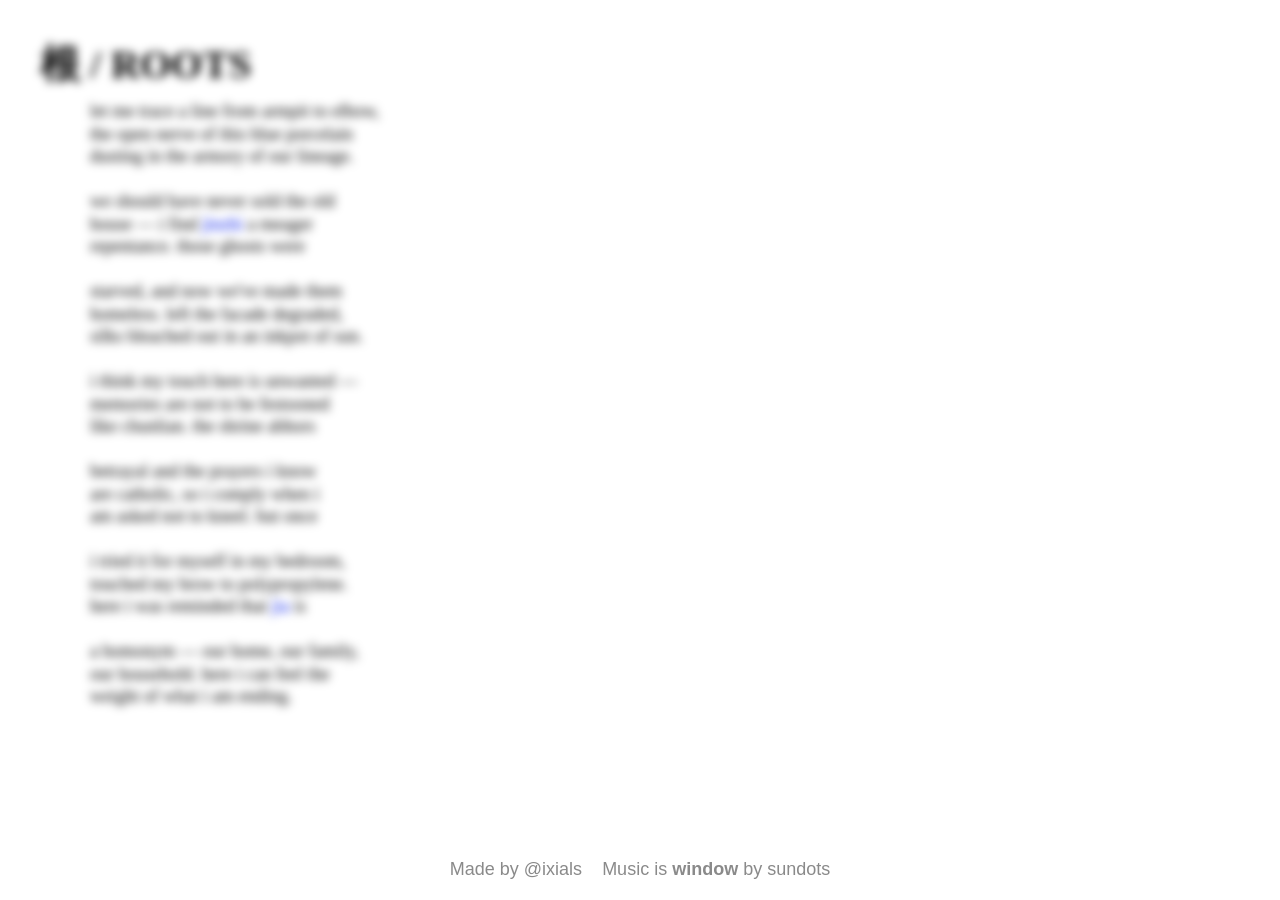
==== index.html @ c816930e "fix mobile layout" ====
<!doctype html>
<html lang="en">
  <head>
    <meta charset="UTF-8" />
    <title>SLASH & BURN</title>
    <link rel="stylesheet" href="style.css" />
    <link rel="icon" type="image/x-icon" href="files/favicon.ico" />
    <meta name="viewport" content="width=device-width, initial-scale=1.0" />
  </head>
  <body>
    <div class="container">
      <div class="poem">
        <div class="poem-text">
          <h1>根 / ROOTS</h1>
          <pre>
let me trace a line from armpit to elbow,
the open nerve of this blue porcelain
dusting in the armory of our lineage.

we should have never sold the old
house — i find <button type="button" class="interactive-text" id="jinzhi">jinzhi</button> a meager
repentance. those ghosts were

starved, and now we've made them
homeless. left the facade degraded, 
silks bleached out in an inkpot of sun.

i think my touch here is unwanted —
memories are not to be festooned
like chunlian. the shrine abhors 

betrayal and the prayers i know 
are catholic, so i comply when i 
am asked not to kneel. but once

i tried it for myself in my bedroom,
touched my brow to polypropylene. 
here i was reminded that <button type="button" class="interactive-text" id="jia">jia</button> is

a homonym — our home, our family,
our household. here i can feel the 
weight of what i am ending. 
        </pre>
        </div>

        <div class="interactive-content" id="jinzhi-content">
          <div class="text" id="jinzhi-text">
            <span class="highlight">金紙</span> joss paper, spirit money
          </div>
          <video id="jinzhi-1" autoplay muted loop>
            <source src="files/jinzhi-1.mp4" type="video/mp4" />
          </video>
          <img src="files/jinzhi-2.png" id="jinzhi-2" />
        </div>

        <div class="interactive-content" id="jia-content">
          <div class="text" id="jia-text">
            <span class="highlight">家</span> something you had.
          </div>
          <img src="files/jia-1.png" id="jia-1" />
        </div>
      </div>

      <div class="poem">
        <div class="poem-text">
          <h1>CETACEAN STRANDING</h1>
          <pre>
the night the whale turns up on the <button type="button" class="interactive-text" id="beach">beach</button>
i am passed out sleeping in a cemetery,
cheek wet against striated marble. soil and 
earthworms soft between the knuckles
of my back sink tire marks into the silt 
of the unmarked headstone. i want to 
offer the salt of my whale parts — seeping 
into sand as tear stains parallel to the spine, 
sinew sloughing into <button type="button" class="interactive-text" id="blue-waves">blue waves.</button> 
were you struck by a boat? by lightning? 
condemned, you never stood a chance 
against the stony-faced <button type="button" class="interactive-text" id="sea">sea.</button> you’ll be 
disposed of, or let to rot, a footnote 
made (beached whales can’t be saved),
anointed, baptized, a pirate’s burial, yet
the worms boring your vertebrae for
fossilized fats are already finding another 
refuge on this tomb. it’s getting dark now, and
i can feel them already — red-knitted yarn
under my skin — burrowing moles crawling
deep into my veins.
        </pre>
        </div>

        <div class="interactive-content" id="beach-content">
          <img src="files/beach-1.png" id="beach-1" />
        </div>

        <div class="interactive-content" id="blue-waves-content">
          <img src="files/blue-waves-1.png" id="beach-1" />
        </div>

        <div class="interactive-content" id="sea-content">
          <div class="text" id="sea-text">
            <p>
              <span class="highlight">the sea</span> a good place to think of
              the future.
            </p>
          </div>
        </div>
      </div>

      <div class="poem">
        <div class="poem-text">
          <h1>121.500 MHZ</h1>
          <pre
            style="white-space: pre-wrap; text-align: justify; max-width: 600px"
          >
mary never reads safety manuals anymore — that was a thing of long-exalted doubt. a scar knots around her knuckle from the very first time she opened one and the edge caught her thumb, a distraction in this place, a memo for some impossible latency. now she watches more plane crash videos than ever, searching for oxygen in the gaps of what she finds. a mask swings overhead, becoming with every rotation a carousel, a candy apple, a crown of cempasúchil. <i>5… 4… 3… 2… 1…</i> and we are weightless! fire flares across fiberglass — firecrackers pop under her touch. beyond the turbulence, behind her eyes, there are reflections upon reflections in a double-glass window. it is so light she can hardly breathe. so light she thinks they’re going the wrong way the whole time, convinced she will always know true north from animal instinct alone. but she’s never felt so bottomless in her stomach either, so sick she had to turn it over, and she thinks, well, maybe this is all we are anyway, really. now she’s gaining <button type="button" class="interactive-text" id="momentum">momentum</button> by the thousands, pacified by the knowledge that in time there might be poems and elegies and a hug of lilies around a little pear-shaped urn. but in retrospect, she sees only light — surging infinites, infinitesimal to all else. the sky burns where it splits, and nothing remains in the space between.
        </pre>
        </div>

        <div class="interactive-content" id="momentum-content">
          <div class="text" id="momentum-text">
            <span class="highlight">121.500 MHz</span> the frequency used for
            distress communications from civilian aircraft
          </div>
          <img src="files/momentum-1.png" id="momentum-1" />
        </div>
      </div>

      <div class="poem">
        <div class="poem-text">
          <h1>IGUAZÚ</h1>
          <pre>
on the bridge back to <button type="button" class="interactive-text" id="puerto-reyes">puerto reyes</button>
you told me about asgard. your face
then was hollowed but moon-soft, 
rounded by the gemstones you once 
held tight-knuckled, slumped face-down 
at my bedside. i prefer to be haunted 
by this — a vision of you, whole. here, 
you might just be immortal, papá. 
but my latest dream of drowning 
ends with your milk-blue eyes:
you were formless — more savior 
than father. pa, you were not good 
but you left me with this, your body, 
a dagger, something to cut loose ends, 
the navel string to which i owe penance 
still. good men do not forget. so i
venerate you in the slip of shadows and 
the lives you traded for mine, in the 
shape of mamá sinking into the
sand. god, i remember the night we
put her under, and you said to me
<button type="button" class="interactive-text" id="iguazu">nothing could hurt me now.</button> you were
wrong, pa, but i think now, under
the rural stars, i hear the siren calls of 
cicadas, and they bring me closer to 
forgiving.
        </pre>
        </div>

        <div class="interactive-content" id="puerto-reyes-content">
          <div class="text" id="puerto-reyes-text">
            <p>
              from <strong>nuestra parte de noche</strong> by mariana enriquez
            </p>
            <img src="files/puerto-reyes-1.png" id="puerto-reyes-1" />
            <img src="files/puerto-reyes-2.png" id="puerto-reyes-2" />
          </div>
        </div>

        <div class="interactive-content" id="iguazu-content">
          <div class="text" id="iguazu-text">
            <p>
              ... y del otro lado, entre pastos altos y sobre un camino
              embarrado, los charcos brillantes como espejos bajo la luna, le
              tomó la cara entre las manos, se agachó para mirarlo a los ojos y
              le acarició el pelo, la caja estaba en el suelo, entre los dos, y
              le dijo tenés algo mío, te dejé algo mío, ojalá no sea maldito, no
              sé si puedo dejarte algo que no esté sucio, que no sea oscuro,
              nuestra parte de noche. Esto me gusta, dijo Gaspar, y su padre le
              contestó claro que te gusta,
              <span class="highlight">
                porque ahora nada puede lastimarte.</span
              >
              ¿Nada? Ahora mismo, nada.
            </p>
          </div>
        </div>
      </div>

      <div class="poem">
        <div class="poem-text">
          <h1>SLASH & BURN</h1>
          <pre
            style="white-space: pre-wrap; text-align: justify; max-width: 600px"
          >
i don’t mean to have a self-immolation complex in a first world country. no attempt at self-awareness splits my self from the machine. that’s how we were raised — little army boys, singing battle hymns at school, bleeding tie-dye onto stars-and-stripes shirts. i don’t mean to have a self-immolation complex without ever having seen a flag burn. that’s the kind of shit they used to kill for in the south, but i guess legality complicates the whole matter. civil disobedience only strikes bulls-eye when it crosses a line. have i ever disobeyed? i guess i’m the ultimate voyeur. aren’t we all? i’ve seen burning men everywhere. tibet, soviet russia, the arab spring, mohamed bouazizi to aaron bushnell, what it takes to look down a barrel and dream of something beyond yourself. i have hunger because i am given enough to eat. it has to go somewhere. i know i am ending it here, as good as <button type="button" class="interactive-text" id="point-blank">point-blank,</button> or “burning clothes” as they say in spanish, after the deflagration of the gunpowder against your shirt, the burn hole from a cig going all the way through. i’m over smoking, i think. i mean, it can’t be suicide if you still want to live, and by god i’m not yet done. but i am ending it here, because i’ve been lost since i was thirteen. you know, my heart is on fire, and i don’t think it’s going to go out. so this is all there is: a reminder, an acceptance. i swear to god, this is all there is. if i’m still here tomorrow, give me another choice. give me another lighter. i’ll do it differently, this time, i swear. cross my heart — this time i’ll do it better. 
        </pre>
        </div>

        <div class="interactive-content" id="point-blank-content">
          <div class="text" id="point-blank-text">
            <span class="highlight">point-blank</span> from pointé à blanc,
            possibly the white center of a target, empty space, or zero
            elevation on a gun sight.
            <span class="highlight">quemarropa / queima-roupa</span> in spanish
            / portuguese
          </div>
        </div>
      </div>
    </div>

    <audio id="bg-music" loop>
      <source src="files/window.mp3" type="audio/mp3" />
    </audio>
    <script src="script.js"></script>
    <footer>
      <p>Made by @ixials</p>
      <p>Music is <strong>window</strong> by sundots</p>
    </footer>
  </body>
</html>
---- style.css ----
* {
  margin: 0;
  padding: 0;
  box-sizing: border-box;
}

html,
body {
  width: 100%;
  height: 100%;
  background: #ffffff;
  font-family: "Times New Roman", Times, serif;
  line-height: 1.25;
  cursor:
    url("files/cursor1.png") 32 32,
    auto;
}

.container {
  height: 100vh;
  overflow-x: scroll;
  display: flex;
  flex-direction: row;
  scrollbar-width: none;
}

.container::-webkit-scrollbar {
  display: none;
}

.poem {
  min-width: 120vw;
  padding: 40px;
  display: flex;
  flex-direction: row;
  gap: 20px;
}

.poem-text {
  display: inline-block;
  filter: blur(5px);
  transition: filter 0.5s ease;
}

.poem-text.revealed {
  filter: blur(0px);
  transition: filter 0.5s ease;
}

h1 {
  font-size: clamp(32px, 4vw, 40px);
  margin-bottom: 10px;
}

pre {
  font-family: "Times New Roman", Times, serif;
  line-height: 1.25;
  min-width: 240px;
  font-size: clamp(12px, 2vw, 18px);
  margin-left: 50px;
}

.interactive-text {
  background-color: transparent;
  border: none;
  font-family: "Times New Roman", Times, serif;
  color: #071eea;
  text-align: center;
  text-decoration: none;
  display: inline;
  font-size: clamp(12px, 2vw, 18px);
  transition-duration: 0.5s;
  cursor:
    url("files/cursor2.png") 32 32,
    auto;
}

.interactive-content {
  opacity: 0;
  visibility: hidden;
  transition:
    opacity 0.5s ease,
    visibility 0.5s ease;
}

.interactive-content.visible {
  opacity: 1;
  visibility: visible;
}

.interactive-content img,
video {
  border: #071eea 2px solid;
}

.interactive-content .text {
  font-family: "Franklin Gothic Medium", "Arial Narrow", Arial, sans-serif;
  font-size: clamp(12px, 2vw, 18px);
}

.highlight {
  color: #071eea;
}

#jinzhi-content {
  position: relative;
  top: 10px;
  display: flex;
  flex-direction: column;
}

#jinzhi-1 {
  position: relative;
  top: 20px;
  left: 50px;
  width: clamp(150px, 30vw, 250px);
}

#jinzhi-2 {
  position: relative;
  top: -15px;
  width: clamp(120px, 25vw, 180px);
}

#jia-content {
  position: relative;
  top: clamp(160px, 40vw, 330px);
  left: -40px;
  display: flex;
  flex-direction: column;
  gap: 20px;
}

#jia-text {
  background-color: #ffffff;
}

#jia-1 {
  position: relative;
  width: clamp(120px, 25vw, 220px);
}

#beach-content {
  position: relative;
  top: 10px;
  display: flex;
  flex-direction: column;
  gap: 20px;
}

#beach-1 {
  position: relative;
  width: clamp(140px, 20vw, 240px);
}

#blue-waves-content {
  position: relative;
  top: 100px;
  left: -40px;
}

#blue-waves-1 {
  width: clamp(140px, 20vw, 240px);
}

#sea-content {
  position: relative;
  min-width: 80px;
  top: clamp(200px, 40vw, 460px);
  right: clamp(320px, 30vw, 800px);
  display: flex;
  flex-direction: column;
  gap: 20px;
}

#momentum-content {
  position: relative;
  top: 200px;
  left: 20px;
  max-width: 600px;
}

#momentum-1 {
  position: relative;
  top: 20px;
  width: clamp(240px, 30vw, 600px);
}

#puerto-reyes-content {
  position: relative;
  top: 40px;
  left: 20px;
  display: flex;
  flex-direction: column;
  gap: 20px;
}

#puerto-reyes-1 {
  position: relative;
  top: 20px;
  width: clamp(150px, 30vw, 300px);
}

#puerto-reyes-2 {
  position: relative;
  top: clamp(-300px, -20vw, -100px);
  left: clamp(120px, 20vw, 240px);
  width: clamp(140px, 25vw, 300px);
}

#iguazu-content {
  position: relative;
  min-width: clamp(120px, 40vw, 400px);
  max-width: clamp(240px, 60vw, 800px);
  top: clamp(350px, 40vw, 500px);
  right: clamp(0px, 30vw, 320px);
  display: flex;
  flex-direction: column;
  gap: 20px;
}

#point-blank-content {
  position: relative;
  top: 300px;
  max-width: 300px;
}

footer {
  position: fixed;
  bottom: 20px;
  left: 50%;
  transform: translateX(-50%);
  font-family: "Franklin Gothic Medium", "Arial Narrow", Arial, sans-serif;
  font-size: clamp(12px, 2vw, 18px);
  color: #8a8a8a;
  display: flex;
  flex-direction: row;
  gap: 20px;
}

@media (max-width: 768px) {
  .poem {
    min-width: 140vw;
  }
}
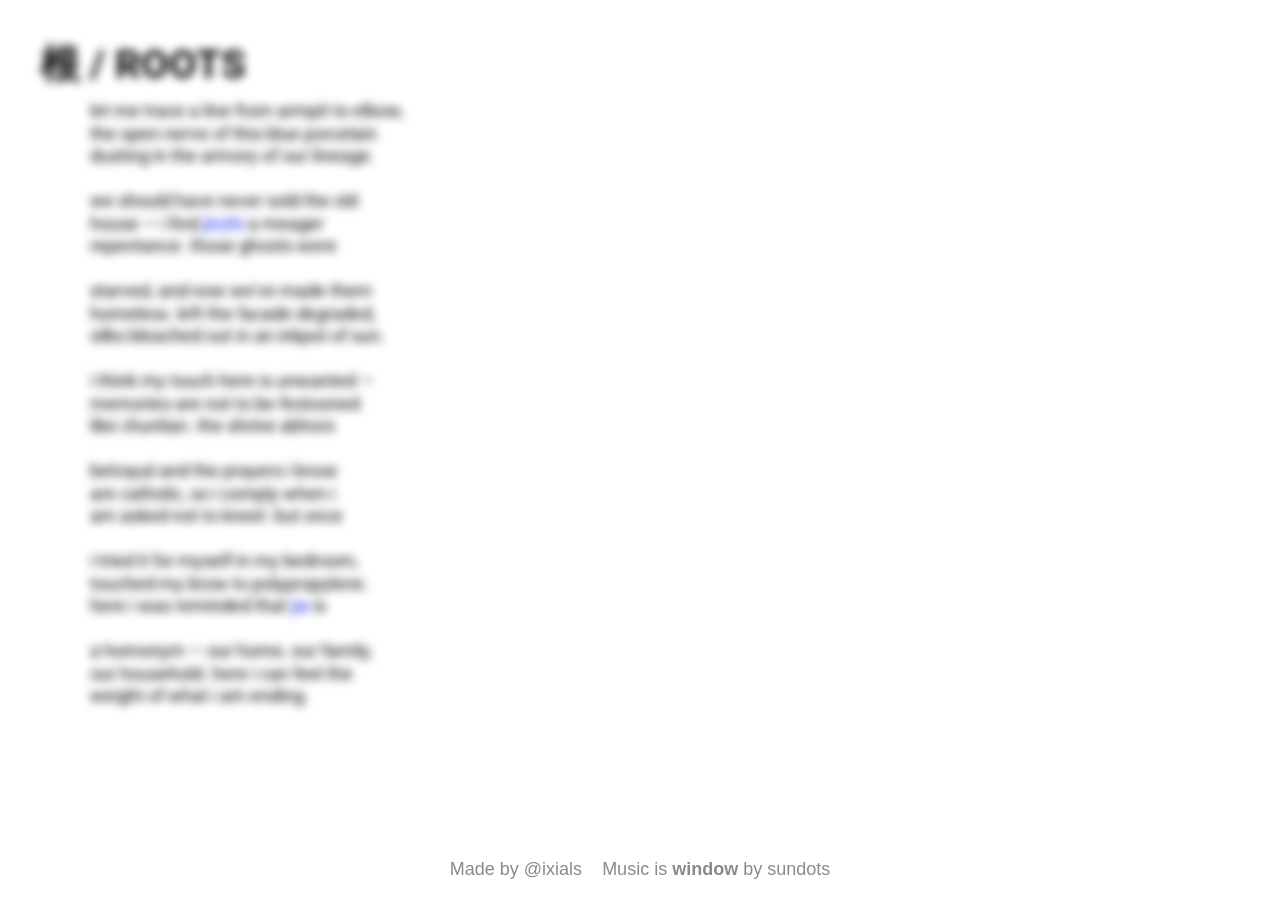
==== commit 97384682: "fix mobile layout" ====
--- a/index.html
+++ b/index.html
@@ -6,6 +6,10 @@
     <link rel="stylesheet" href="style.css" />
     <link rel="icon" type="image/x-icon" href="files/favicon.ico" />
     <meta name="viewport" content="width=device-width, initial-scale=1.0" />
+    <link
+      href="https://fonts.googleapis.com/css2?family=Roboto:wght@300;400;500;700&display=swap"
+      rel="stylesheet"
+    />
   </head>
   <body>
     <div class="container">
@@ -151,7 +155,7 @@
 shape of mamá sinking into the
 sand. god, i remember the night we
 put her under, and you said to me
-<button type="button" class="interactive-text" id="iguazu">nothing could hurt me now.</button> you were
+nothing could hurt me now. you were
 wrong, pa, but i think now, under
 the rural stars, i hear the siren calls of 
 cicadas, and they bring me closer to 
@@ -166,25 +170,6 @@
             </p>
             <img src="files/puerto-reyes-1.png" id="puerto-reyes-1" />
             <img src="files/puerto-reyes-2.png" id="puerto-reyes-2" />
-          </div>
-        </div>
-
-        <div class="interactive-content" id="iguazu-content">
-          <div class="text" id="iguazu-text">
-            <p>
-              ... y del otro lado, entre pastos altos y sobre un camino
-              embarrado, los charcos brillantes como espejos bajo la luna, le
-              tomó la cara entre las manos, se agachó para mirarlo a los ojos y
-              le acarició el pelo, la caja estaba en el suelo, entre los dos, y
-              le dijo tenés algo mío, te dejé algo mío, ojalá no sea maldito, no
-              sé si puedo dejarte algo que no esté sucio, que no sea oscuro,
-              nuestra parte de noche. Esto me gusta, dijo Gaspar, y su padre le
-              contestó claro que te gusta,
-              <span class="highlight">
-                porque ahora nada puede lastimarte.</span
-              >
-              ¿Nada? Ahora mismo, nada.
-            </p>
           </div>
         </div>
       </div>
--- a/style.css
+++ b/style.css
@@ -9,7 +9,7 @@
   width: 100%;
   height: 100%;
   background: #ffffff;
-  font-family: "Times New Roman", Times, serif;
+  font-family: "Roboto", sans-serif;
   line-height: 1.25;
   cursor:
     url("files/cursor1.png") 32 32,
@@ -19,6 +19,7 @@
 .container {
   height: 100vh;
   overflow-x: scroll;
+  overflow-y: hidden;
   display: flex;
   flex-direction: row;
   scrollbar-width: none;
@@ -34,6 +35,10 @@
   display: flex;
   flex-direction: row;
   gap: 20px;
+}
+
+.poem:last-child {
+  min-width: 100vw;
 }
 
 .poem-text {
@@ -53,7 +58,7 @@
 }
 
 pre {
-  font-family: "Times New Roman", Times, serif;
+  font-family: "Roboto", sans-serif;
   line-height: 1.25;
   min-width: 240px;
   font-size: clamp(12px, 2vw, 18px);
@@ -63,7 +68,7 @@
 .interactive-text {
   background-color: transparent;
   border: none;
-  font-family: "Times New Roman", Times, serif;
+  font-family: "Roboto", sans-serif;
   color: #071eea;
   text-align: center;
   text-decoration: none;
@@ -180,6 +185,10 @@
   max-width: 600px;
 }
 
+#momentum-text {
+  max-width: 200px;
+}
+
 #momentum-1 {
   position: relative;
   top: 20px;
@@ -203,20 +212,9 @@
 
 #puerto-reyes-2 {
   position: relative;
-  top: clamp(-300px, -20vw, -100px);
-  left: clamp(120px, 20vw, 240px);
-  width: clamp(140px, 25vw, 300px);
-}
-
-#iguazu-content {
-  position: relative;
-  min-width: clamp(120px, 40vw, 400px);
-  max-width: clamp(240px, 60vw, 800px);
-  top: clamp(350px, 40vw, 500px);
-  right: clamp(0px, 30vw, 320px);
-  display: flex;
-  flex-direction: column;
-  gap: 20px;
+  top: -100px;
+  left: -50px;
+  width: clamp(150px, 30vw, 350px);
 }
 
 #point-blank-content {
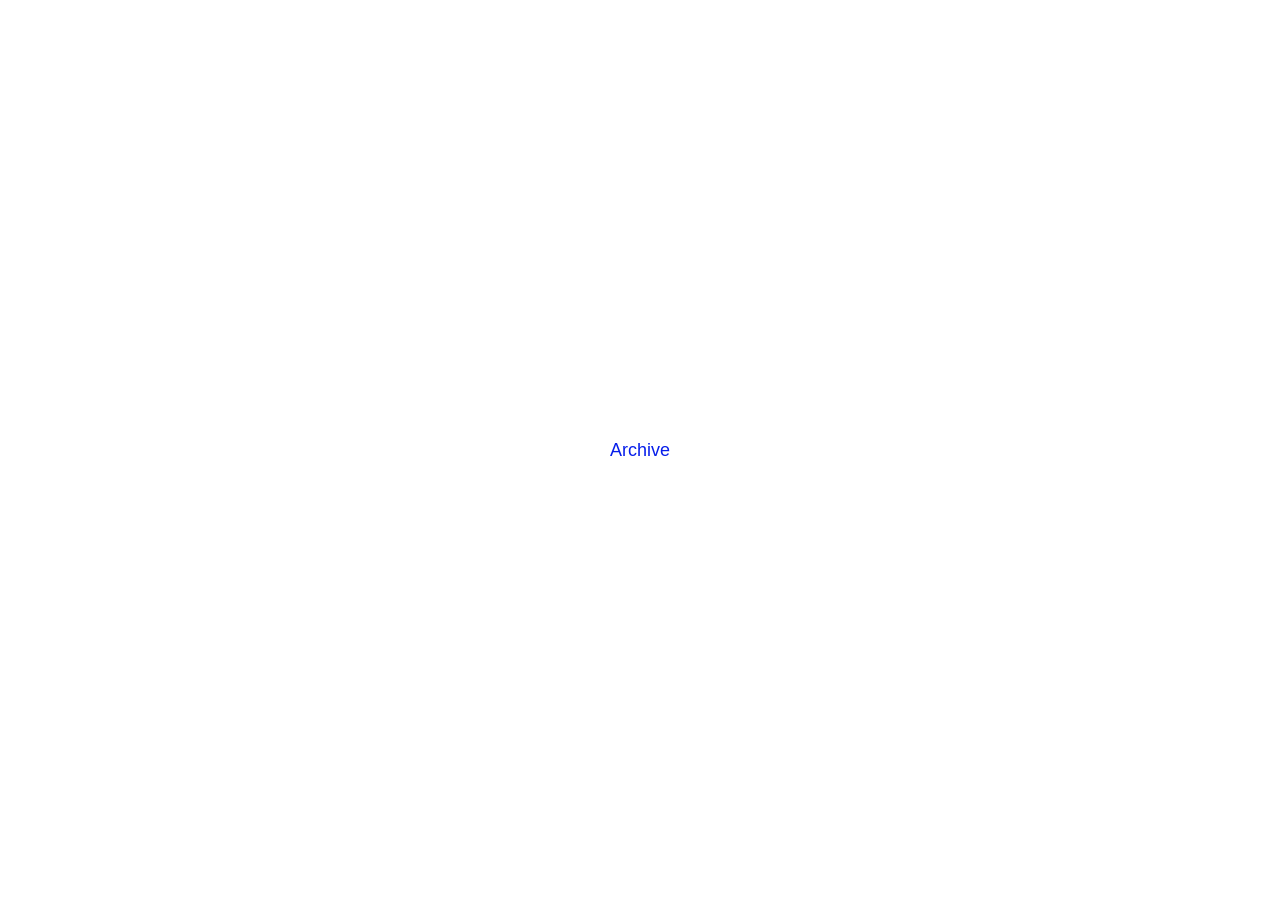
==== commit f2418d20: "clear page" ====
--- a/index.html
+++ b/index.html
@@ -1,208 +1,25 @@
 <!doctype html>
 <html lang="en">
   <head>
-    <meta charset="UTF-8" />
-    <title>SLASH & BURN</title>
-    <link rel="stylesheet" href="style.css" />
-    <link rel="icon" type="image/x-icon" href="files/favicon.ico" />
-    <meta name="viewport" content="width=device-width, initial-scale=1.0" />
-    <link
-      href="https://fonts.googleapis.com/css2?family=Roboto:wght@300;400;500;700&display=swap"
-      rel="stylesheet"
-    />
+    <style>
+      body {
+        margin: 0;
+        height: 100vh;
+        display: flex;
+        justify-content: center;
+        align-items: center;
+        font-family: "Roboto", sans-serif;
+        font-size: clamp(12px, 2vw, 18px);
+        color: #071eea;
+      }
+      a {
+        text-decoration: none;
+        color: inherit;
+      }
+    </style>
   </head>
+
   <body>
-    <div class="container">
-      <div class="poem">
-        <div class="poem-text">
-          <h1>根 / ROOTS</h1>
-          <pre>
-let me trace a line from armpit to elbow,
-the open nerve of this blue porcelain
-dusting in the armory of our lineage.
-
-we should have never sold the old
-house — i find <button type="button" class="interactive-text" id="jinzhi">jinzhi</button> a meager
-repentance. those ghosts were
-
-starved, and now we've made them
-homeless. left the facade degraded, 
-silks bleached out in an inkpot of sun.
-
-i think my touch here is unwanted —
-memories are not to be festooned
-like chunlian. the shrine abhors 
-
-betrayal and the prayers i know 
-are catholic, so i comply when i 
-am asked not to kneel. but once
-
-i tried it for myself in my bedroom,
-touched my brow to polypropylene. 
-here i was reminded that <button type="button" class="interactive-text" id="jia">jia</button> is
-
-a homonym — our home, our family,
-our household. here i can feel the 
-weight of what i am ending. 
-        </pre>
-        </div>
-
-        <div class="interactive-content" id="jinzhi-content">
-          <div class="text" id="jinzhi-text">
-            <span class="highlight">金紙</span> joss paper, spirit money
-          </div>
-          <video id="jinzhi-1" autoplay muted loop>
-            <source src="files/jinzhi-1.mp4" type="video/mp4" />
-          </video>
-          <img src="files/jinzhi-2.png" id="jinzhi-2" />
-        </div>
-
-        <div class="interactive-content" id="jia-content">
-          <div class="text" id="jia-text">
-            <span class="highlight">家</span> something you had.
-          </div>
-          <img src="files/jia-1.png" id="jia-1" />
-        </div>
-      </div>
-
-      <div class="poem">
-        <div class="poem-text">
-          <h1>CETACEAN STRANDING</h1>
-          <pre>
-the night the whale turns up on the <button type="button" class="interactive-text" id="beach">beach</button>
-i am passed out sleeping in a cemetery,
-cheek wet against striated marble. soil and 
-earthworms soft between the knuckles
-of my back sink tire marks into the silt 
-of the unmarked headstone. i want to 
-offer the salt of my whale parts — seeping 
-into sand as tear stains parallel to the spine, 
-sinew sloughing into <button type="button" class="interactive-text" id="blue-waves">blue waves.</button> 
-were you struck by a boat? by lightning? 
-condemned, you never stood a chance 
-against the stony-faced <button type="button" class="interactive-text" id="sea">sea.</button> you’ll be 
-disposed of, or let to rot, a footnote 
-made (beached whales can’t be saved),
-anointed, baptized, a pirate’s burial, yet
-the worms boring your vertebrae for
-fossilized fats are already finding another 
-refuge on this tomb. it’s getting dark now, and
-i can feel them already — red-knitted yarn
-under my skin — burrowing moles crawling
-deep into my veins.
-        </pre>
-        </div>
-
-        <div class="interactive-content" id="beach-content">
-          <img src="files/beach-1.png" id="beach-1" />
-        </div>
-
-        <div class="interactive-content" id="blue-waves-content">
-          <img src="files/blue-waves-1.png" id="beach-1" />
-        </div>
-
-        <div class="interactive-content" id="sea-content">
-          <div class="text" id="sea-text">
-            <p>
-              <span class="highlight">the sea</span> a good place to think of
-              the future.
-            </p>
-          </div>
-        </div>
-      </div>
-
-      <div class="poem">
-        <div class="poem-text">
-          <h1>121.500 MHZ</h1>
-          <pre
-            style="white-space: pre-wrap; text-align: justify; max-width: 600px"
-          >
-mary never reads safety manuals anymore — that was a thing of long-exalted doubt. a scar knots around her knuckle from the very first time she opened one and the edge caught her thumb, a distraction in this place, a memo for some impossible latency. now she watches more plane crash videos than ever, searching for oxygen in the gaps of what she finds. a mask swings overhead, becoming with every rotation a carousel, a candy apple, a crown of cempasúchil. <i>5… 4… 3… 2… 1…</i> and we are weightless! fire flares across fiberglass — firecrackers pop under her touch. beyond the turbulence, behind her eyes, there are reflections upon reflections in a double-glass window. it is so light she can hardly breathe. so light she thinks they’re going the wrong way the whole time, convinced she will always know true north from animal instinct alone. but she’s never felt so bottomless in her stomach either, so sick she had to turn it over, and she thinks, well, maybe this is all we are anyway, really. now she’s gaining <button type="button" class="interactive-text" id="momentum">momentum</button> by the thousands, pacified by the knowledge that in time there might be poems and elegies and a hug of lilies around a little pear-shaped urn. but in retrospect, she sees only light — surging infinites, infinitesimal to all else. the sky burns where it splits, and nothing remains in the space between.
-        </pre>
-        </div>
-
-        <div class="interactive-content" id="momentum-content">
-          <div class="text" id="momentum-text">
-            <span class="highlight">121.500 MHz</span> the frequency used for
-            distress communications from civilian aircraft
-          </div>
-          <img src="files/momentum-1.png" id="momentum-1" />
-        </div>
-      </div>
-
-      <div class="poem">
-        <div class="poem-text">
-          <h1>IGUAZÚ</h1>
-          <pre>
-on the bridge back to <button type="button" class="interactive-text" id="puerto-reyes">puerto reyes</button>
-you told me about asgard. your face
-then was hollowed but moon-soft, 
-rounded by the gemstones you once 
-held tight-knuckled, slumped face-down 
-at my bedside. i prefer to be haunted 
-by this — a vision of you, whole. here, 
-you might just be immortal, papá. 
-but my latest dream of drowning 
-ends with your milk-blue eyes:
-you were formless — more savior 
-than father. pa, you were not good 
-but you left me with this, your body, 
-a dagger, something to cut loose ends, 
-the navel string to which i owe penance 
-still. good men do not forget. so i
-venerate you in the slip of shadows and 
-the lives you traded for mine, in the 
-shape of mamá sinking into the
-sand. god, i remember the night we
-put her under, and you said to me
-nothing could hurt me now. you were
-wrong, pa, but i think now, under
-the rural stars, i hear the siren calls of 
-cicadas, and they bring me closer to 
-forgiving.
-        </pre>
-        </div>
-
-        <div class="interactive-content" id="puerto-reyes-content">
-          <div class="text" id="puerto-reyes-text">
-            <p>
-              from <strong>nuestra parte de noche</strong> by mariana enriquez
-            </p>
-            <img src="files/puerto-reyes-1.png" id="puerto-reyes-1" />
-            <img src="files/puerto-reyes-2.png" id="puerto-reyes-2" />
-          </div>
-        </div>
-      </div>
-
-      <div class="poem">
-        <div class="poem-text">
-          <h1>SLASH & BURN</h1>
-          <pre
-            style="white-space: pre-wrap; text-align: justify; max-width: 600px"
-          >
-i don’t mean to have a self-immolation complex in a first world country. no attempt at self-awareness splits my self from the machine. that’s how we were raised — little army boys, singing battle hymns at school, bleeding tie-dye onto stars-and-stripes shirts. i don’t mean to have a self-immolation complex without ever having seen a flag burn. that’s the kind of shit they used to kill for in the south, but i guess legality complicates the whole matter. civil disobedience only strikes bulls-eye when it crosses a line. have i ever disobeyed? i guess i’m the ultimate voyeur. aren’t we all? i’ve seen burning men everywhere. tibet, soviet russia, the arab spring, mohamed bouazizi to aaron bushnell, what it takes to look down a barrel and dream of something beyond yourself. i have hunger because i am given enough to eat. it has to go somewhere. i know i am ending it here, as good as <button type="button" class="interactive-text" id="point-blank">point-blank,</button> or “burning clothes” as they say in spanish, after the deflagration of the gunpowder against your shirt, the burn hole from a cig going all the way through. i’m over smoking, i think. i mean, it can’t be suicide if you still want to live, and by god i’m not yet done. but i am ending it here, because i’ve been lost since i was thirteen. you know, my heart is on fire, and i don’t think it’s going to go out. so this is all there is: a reminder, an acceptance. i swear to god, this is all there is. if i’m still here tomorrow, give me another choice. give me another lighter. i’ll do it differently, this time, i swear. cross my heart — this time i’ll do it better. 
-        </pre>
-        </div>
-
-        <div class="interactive-content" id="point-blank-content">
-          <div class="text" id="point-blank-text">
-            <span class="highlight">point-blank</span> from pointé à blanc,
-            possibly the white center of a target, empty space, or zero
-            elevation on a gun sight.
-            <span class="highlight">quemarropa / queima-roupa</span> in spanish
-            / portuguese
-          </div>
-        </div>
-      </div>
-    </div>
-
-    <audio id="bg-music" loop>
-      <source src="files/window.mp3" type="audio/mp3" />
-    </audio>
-    <script src="script.js"></script>
-    <footer>
-      <p>Made by @ixials</p>
-      <p>Music is <strong>window</strong> by sundots</p>
-    </footer>
+    <div><a href="archive.html">Archive</a></div>
   </body>
 </html>
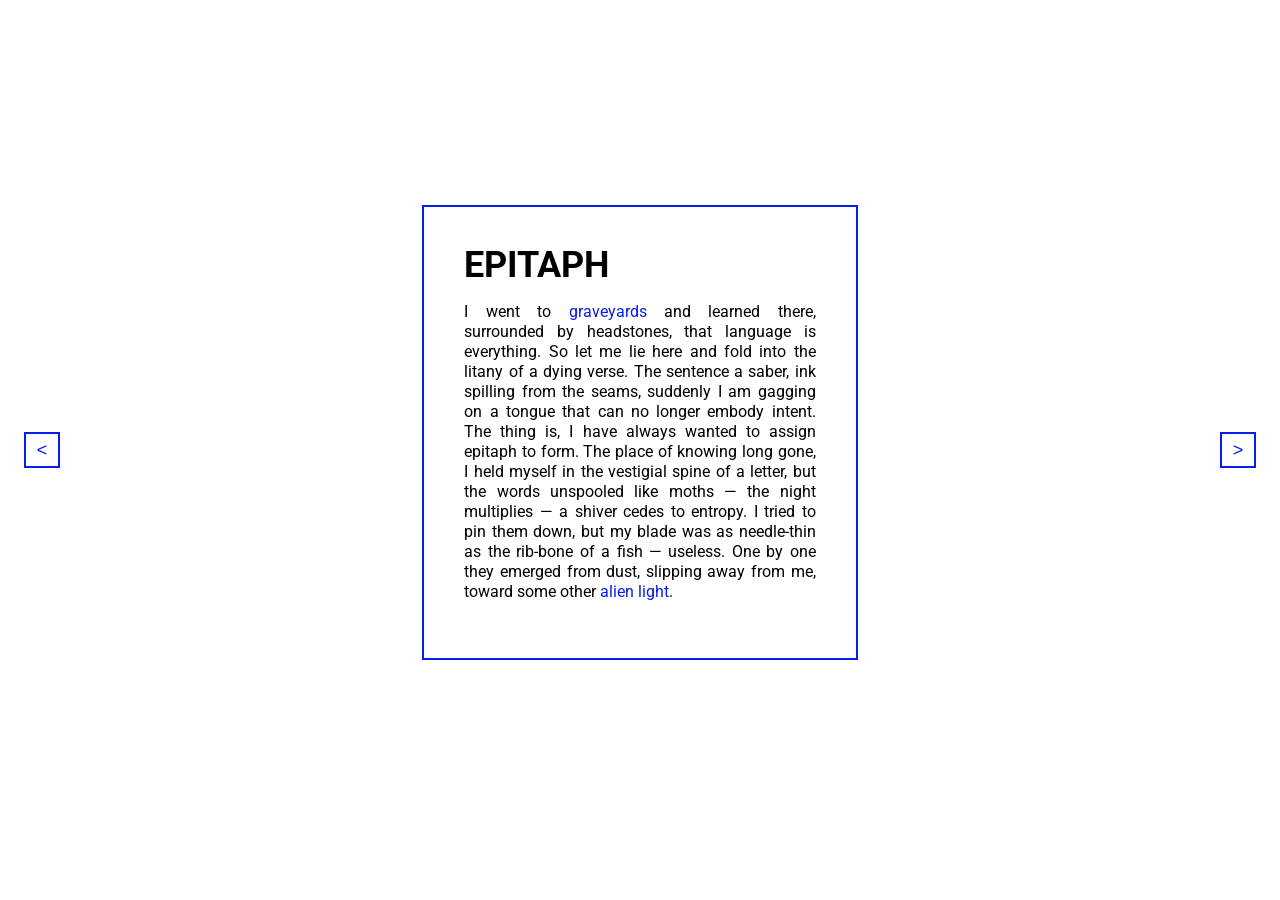
==== commit 33542169: "site redesign" ====
--- a/index.html
+++ b/index.html
@@ -1,25 +1,470 @@
 <!doctype html>
 <html lang="en">
   <head>
-    <style>
-      body {
-        margin: 0;
-        height: 100vh;
-        display: flex;
-        justify-content: center;
-        align-items: center;
-        font-family: "Roboto", sans-serif;
-        font-size: clamp(12px, 2vw, 18px);
-        color: #071eea;
-      }
-      a {
-        text-decoration: none;
-        color: inherit;
-      }
-    </style>
+    <meta charset="UTF-8" />
+    <title>SLASH & BURN</title>
+    <link rel="stylesheet" href="style.css" />
+    <link rel="icon" type="image/x-icon" href="files/favicon.ico" />
+    <meta name="viewport" content="width=device-width, initial-scale=1.0" />
+    <link
+      href="https://fonts.googleapis.com/css2?family=Roboto:wght@300;400;500;700&display=swap"
+      rel="stylesheet"
+    />
   </head>
-
   <body>
-    <div><a href="archive.html">Archive</a></div>
+    <button
+      type="button"
+      class="nav-arrow nav-arrow--left"
+      id="prev-poem"
+      aria-label="Previous poem"
+    >
+      <
+    </button>
+    <button
+      type="button"
+      class="nav-arrow nav-arrow--right"
+      id="next-poem"
+      aria-label="Next poem"
+    >
+      >
+    </button>
+
+    <div class="stage" id="stage">
+        
+      <!-- ==================== EPITAPH ==================== -->
+      <section class="poem-frame active">
+        <div class="poem-box">
+          <div class="poem-text">
+            <h1>EPITAPH</h1>
+            <pre class="justify">
+I went to <button type="button" class="interactive-text" data-target="graveyards">graveyards</button> and learned there, surrounded by headstones, that language is everything. So let me lie here and fold into the litany of a dying verse. The sentence a saber, ink spilling from the seams, suddenly I am gagging on a tongue that can no longer embody intent. The thing is, I have always wanted to assign epitaph to form. The place of knowing long gone, I held myself in the vestigial spine of a letter, but the words unspooled like moths — the night multiplies — a shiver cedes to entropy. I tried to pin them down, but my blade was as needle-thin as the rib-bone of a fish — useless. One by one they emerged from dust, slipping away from me, toward some other <button type="button" class="interactive-text" data-target="alien-light">alien light</button>. 
+            </pre>
+          </div>
+        </div>
+      </section>
+
+      <div class="popup" data-pos="bottom-left" id="graveyards-popup">
+        <div class="mac-titlebar">
+          <div class="traffic-lights">
+            <button
+              type="button"
+              class="traffic-light close"
+              data-close
+              aria-label="Close"
+            ></button>
+            <span class="traffic-light minimize" aria-hidden="true"></span>
+            <span class="traffic-light zoom" aria-hidden="true"></span>
+          </div>
+          <span class="window-title">SHgsHpdZNa.png</span>
+          <span class="titlebar-spacer" aria-hidden="true"></span>
+        </div>
+        <div class="popup-body">
+          <img src="files/graveyards.png" alt="" />
+        </div>
+      </div>
+
+      <div class="popup" data-pos="right" id="alien-light-popup">
+        <div class="mac-titlebar">
+          <div class="traffic-lights">
+            <button
+              type="button"
+              class="traffic-light close"
+              data-close
+              aria-label="Close"
+            ></button>
+            <span class="traffic-light minimize" aria-hidden="true"></span>
+            <span class="traffic-light zoom" aria-hidden="true"></span>
+          </div>
+          <span class="window-title">cDNqKtjvpa.mp4</span>
+          <span class="titlebar-spacer" aria-hidden="true"></span>
+        </div>
+        <div class="popup-body">
+          <video autoplay muted loop playsinline>
+            <source src="files/alien-light.mp4" type="video/mp4" />
+          </video>
+        </div>
+      </div>
+
+      <!-- ==================== 根 / ROOTS ==================== -->
+      <section class="poem-frame">
+        <div class="poem-box">
+          <div class="poem-text">
+            <h1>根 / ROOTS</h1>
+            <pre>
+let me trace a line from armpit to elbow,
+the open nerve of this blue porcelain
+dusting in the armory of our lineage.
+
+we should have never sold the old
+house — i find <button type="button" class="interactive-text" data-target="jinzhi">jinzhi</button> a meager
+repentance. those ghosts were
+
+starved, and now we've made them
+homeless. left the facade degraded, 
+silks bleached out in an inkpot of sun.
+
+i think my touch here is unwanted —
+memories are not to be festooned
+like chunlian. the shrine abhors 
+
+betrayal and the prayers i know 
+are catholic, so i comply when i 
+am asked not to <button type="button" class="interactive-text" data-target="kneel">kneel</button>. but once
+
+i tried it for myself in my bedroom,
+touched my brow to polypropylene. 
+here i was reminded that <button type="button" class="interactive-text" data-target="jia">jia</button> is
+
+a homonym — our home, our family,
+our household. here i can feel the 
+weight of what i am ending. 
+            </pre>
+          </div>
+        </div>
+      </section>
+
+      <div class="popup" data-pos="left" id="jinzhi-popup">
+        <div class="mac-titlebar">
+          <div class="traffic-lights">
+            <button
+              type="button"
+              class="traffic-light close"
+              data-close
+              aria-label="Close"
+            ></button>
+            <span class="traffic-light minimize" aria-hidden="true"></span>
+            <span class="traffic-light zoom" aria-hidden="true"></span>
+          </div>
+          <span class="window-title">aFiFzYWMxt.txt</span>
+          <span class="titlebar-spacer" aria-hidden="true"></span>
+        </div>
+        <div class="popup-body">
+          <div class="text">
+            <span class="highlight">金紙</span> joss paper, spirit money
+          </div>
+          <img src="files/jinzhi.png" alt="" />
+        </div>
+      </div>
+
+      <div class="popup" data-pos="top-right" id="kneel-popup">
+        <div class="mac-titlebar">
+          <div class="traffic-lights">
+            <button
+              type="button"
+              class="traffic-light close"
+              data-close
+              aria-label="Close"
+            ></button>
+            <span class="traffic-light minimize" aria-hidden="true"></span>
+            <span class="traffic-light zoom" aria-hidden="true"></span>
+          </div>
+          <span class="window-title">AjMGyGJyNR.mp4</span>
+          <span class="titlebar-spacer" aria-hidden="true"></span>
+        </div>
+        <div class="popup-body">
+          <video autoplay muted loop playsinline>
+            <source src="files/kneel.mp4" type="video/mp4" />
+          </video>
+        </div>
+      </div>
+
+      <div class="popup" data-pos="bottom-right" id="jia-popup">
+        <div class="mac-titlebar">
+          <div class="traffic-lights">
+            <button
+              type="button"
+              class="traffic-light close"
+              data-close
+              aria-label="Close"
+            ></button>
+            <span class="traffic-light minimize" aria-hidden="true"></span>
+            <span class="traffic-light zoom" aria-hidden="true"></span>
+          </div>
+          <span class="window-title">tbxWrmORcB.png</span>
+          <span class="titlebar-spacer" aria-hidden="true"></span>
+        </div>
+        <div class="popup-body">
+          <div class="text">
+            <span class="highlight">家</span> something you had.
+          </div>
+          <img src="files/jia.png" alt="" />
+        </div>
+      </div>
+
+      <!-- ==================== 121.500 MHz ==================== -->
+      <section class="poem-frame">
+        <div class="poem-box poem-box--wide">
+          <div class="poem-text">
+            <h1>121.500 MHZ</h1>
+            <pre class="justify">
+mary never reads safety manuals anymore — that was a thing of long-exalted doubt. a scar knots around her knuckle from the very first time she opened one and the edge caught her thumb, a distraction in this place, a memo for some impossible latency. now she watches more <button type="button" class="interactive-text" data-target="plane-crash">plane crash</button> videos than ever, searching for oxygen in the gaps of what she finds. a mask swings overhead, becoming with every rotation a carousel, a candy apple, a crown of cempasúchil. <button type="button" class="interactive-text" data-target="54321"><i>5… 4… 3… 2… 1…</i></button> and we are weightless! fire flares across fiberglass — firecrackers pop under her touch. beyond the turbulence, behind her eyes, there are reflections upon reflections in a double-glass window. it is so light she can hardly breathe. so light she thinks they're going the wrong way the whole time, convinced she will always know true north from animal instinct alone. but she's never felt so bottomless in her stomach either, so sick she had to turn it over, and so she thinks, well, maybe this is all we are anyway, really. now she's gaining momentum by the thousands, pacified by the knowledge that in time there might be poems and elegies and a hug of lilies around a little pear-shaped urn. but in retrospect, she sees only light — surging infinites, infinitesimal to all else. the sky burns where it splits, and nothing <button type="button" class="interactive-text" data-target="remains">remains</button> in the space between.
+            </pre>
+          </div>
+        </div>
+      </section>
+
+      <div
+        class="popup popup--wide"
+        data-pos="bottom-right"
+        id="plane-crash-popup"
+      >
+        <div class="mac-titlebar">
+          <div class="traffic-lights">
+            <button
+              type="button"
+              class="traffic-light close"
+              data-close
+              aria-label="Close"
+            ></button>
+            <span class="traffic-light minimize" aria-hidden="true"></span>
+            <span class="traffic-light zoom" aria-hidden="true"></span>
+          </div>
+          <span class="window-title">SOBVtHyYWA.txt</span>
+          <span class="titlebar-spacer" aria-hidden="true"></span>
+        </div>
+        <div class="popup-body">
+          <div class="text">
+            <span class="highlight">121.500 MHz</span> the frequency used for
+            distress communications from civilian aircraft
+          </div>
+        </div>
+      </div>
+
+      <div class="popup" data-pos="right" id="54321-popup">
+        <div class="mac-titlebar">
+          <div class="traffic-lights">
+            <button
+              type="button"
+              class="traffic-light close"
+              data-close
+              aria-label="Close"
+            ></button>
+            <span class="traffic-light minimize" aria-hidden="true"></span>
+            <span class="traffic-light zoom" aria-hidden="true"></span>
+          </div>
+          <span class="window-title">HDEpTIotIM.mp4</span>
+          <span class="titlebar-spacer" aria-hidden="true"></span>
+        </div>
+        <div class="popup-body">
+          <video autoplay muted loop playsinline>
+            <source src="files/54321.mp4" type="video/mp4" />
+          </video>
+        </div>
+      </div>
+
+      <div class="popup" data-pos="top-left" id="remains-popup">
+        <div class="mac-titlebar">
+          <div class="traffic-lights">
+            <button
+              type="button"
+              class="traffic-light close"
+              data-close
+              aria-label="Close"
+            ></button>
+            <span class="traffic-light minimize" aria-hidden="true"></span>
+            <span class="traffic-light zoom" aria-hidden="true"></span>
+          </div>
+          <span class="window-title">NajGdoIrkD.png</span>
+          <span class="titlebar-spacer" aria-hidden="true"></span>
+        </div>
+        <div class="popup-body">
+          <img src="files/remains.png" alt="" />
+        </div>
+      </div>
+
+      <!-- ==================== IGUAZÚ ==================== -->
+      <section class="poem-frame">
+        <div class="poem-box">
+          <div class="poem-text">
+            <h1>IGUAZÚ</h1>
+            <pre>
+on the bridge back to <button type="button" class="interactive-text" data-target="puerto-reyes">puerto reyes</button>
+you told me about asgard. your face
+then was hollowed but moon-soft, 
+rounded by the gemstones you once 
+held tight-knuckled, slumped face-down 
+at my bedside. i prefer to be haunted 
+by this — a vision of you, whole. here, 
+you might just be immortal, papá. 
+but my latest dream of drowning 
+ends with your milk-blue eyes:
+you were formless — more savior 
+than father. pa, you were not good 
+but you left me with this, your body, 
+a dagger, something to cut loose ends, 
+the navel string to which i owe penance 
+still. good men do not forget. so i
+venerate you in the slip of <button type="button" class="interactive-text" data-target="shadows">shadows</button> and 
+the lives you traded for mine, in the 
+shape of mamá sinking into the
+sand. god, i remember the night we
+put her under, and you said to me
+nothing could hurt me now. you were
+wrong, pa, but i think now, under
+the rural <button type="button" class="interactive-text" data-target="stars">stars</button>, i hear the siren calls of 
+cicadas, and they bring me closer to 
+forgiving.
+            </pre>
+          </div>
+        </div>
+      </section>
+
+      <div class="popup popup--tall" data-pos="right" id="puerto-reyes-popup">
+        <div class="mac-titlebar">
+          <div class="traffic-lights">
+            <button
+              type="button"
+              class="traffic-light close"
+              data-close
+              aria-label="Close"
+            ></button>
+            <span class="traffic-light minimize" aria-hidden="true"></span>
+            <span class="traffic-light zoom" aria-hidden="true"></span>
+          </div>
+          <span class="window-title">zOmeAZDQzr.png</span>
+          <span class="titlebar-spacer" aria-hidden="true"></span>
+        </div>
+        <div class="popup-body">
+          <p class="source">
+            from <strong>nuestra parte de noche</strong> by mariana enriquez
+          </p>
+          <img src="files/puerto-reyes.png" alt="" />
+        </div>
+      </div>
+
+      <div class="popup popup--tall" data-pos="bottom-left" id="shadows-popup">
+        <div class="mac-titlebar">
+          <div class="traffic-lights">
+            <button
+              type="button"
+              class="traffic-light close"
+              data-close
+              aria-label="Close"
+            ></button>
+            <span class="traffic-light minimize" aria-hidden="true"></span>
+            <span class="traffic-light zoom" aria-hidden="true"></span>
+          </div>
+          <span class="window-title">yaNzpNVKvc.png</span>
+          <span class="titlebar-spacer" aria-hidden="true"></span>
+        </div>
+        <div class="popup-body">
+          <img src="files/shadows.png" alt="" />
+        </div>
+      </div>
+
+      <div class="popup popup--tall" data-pos="top-left" id="stars-popup">
+        <div class="mac-titlebar">
+          <div class="traffic-lights">
+            <button
+              type="button"
+              class="traffic-light close"
+              data-close
+              aria-label="Close"
+            ></button>
+            <span class="traffic-light minimize" aria-hidden="true"></span>
+            <span class="traffic-light zoom" aria-hidden="true"></span>
+          </div>
+          <span class="window-title">gjsQZQUAvg.png</span>
+          <span class="titlebar-spacer" aria-hidden="true"></span>
+        </div>
+        <div class="popup-body">
+          <img src="files/stars.png" alt="" />
+        </div>
+      </div>
+
+      <!-- ==================== SLASH & BURN ==================== -->
+      <section class="poem-frame">
+        <div class="poem-box poem-box--wide">
+          <div class="poem-text">
+            <h1>SLASH & BURN</h1>
+            <pre class="justify">
+i don't mean to have a self-immolation complex in a first world country. no attempt at self-awareness splits my self from the machine. that's how we were raised — little army boys, singing battle hymns at school, bleeding tie-dye onto stars-and-stripes shirts. i don't mean to have a self-immolation complex without ever having seen a flag burn. that's the kind of shit they used to kill for in the south, but i guess legality complicates the whole matter. civil disobedience only strikes bulls-eye when it crosses a line. have i ever disobeyed? i guess i'm the ultimate voyeur. aren't we all? i've seen burning men everywhere. tibet, soviet russia, the arab spring, mohamed bouazizi to aaron bushnell, what it takes to look down a barrel and dream of something beyond yourself. i have hunger because i am given enough to eat. it has to go somewhere. i know i am ending it here, as good as <button type="button" class="interactive-text" data-target="point-blank">point-blank,</button> or "burning clothes" as they say in spanish, after the deflagration of the gunpowder against your shirt, the burn hole from a <button type="button" class="interactive-text" data-target="cig">cig</button> going all the way through. i'm over smoking, i think. i mean, it can't be suicide if you still want to live, and by god i'm not yet done. but i am ending it here, because i've been lost since i was thirteen. you know, my heart is on <button type="button" class="interactive-text" data-target="fire">fire</button>, and i don't think it's going to go out. so this is all there is: a reminder, an acceptance. i swear to god, this is all there is. if i'm still here tomorrow, give me another choice. give me another lighter. i'll do it differently, this time, i swear. cross my heart — this time i'll do it better. 
+            </pre>
+          </div>
+        </div>
+      </section>
+
+      <div
+        class="popup popup--text"
+        data-pos="bottom-right"
+        id="point-blank-popup"
+      >
+        <div class="mac-titlebar">
+          <div class="traffic-lights">
+            <button
+              type="button"
+              class="traffic-light close"
+              data-close
+              aria-label="Close"
+            ></button>
+            <span class="traffic-light minimize" aria-hidden="true"></span>
+            <span class="traffic-light zoom" aria-hidden="true"></span>
+          </div>
+          <span class="window-title">euSiGqCFxb.txt</span>
+          <span class="titlebar-spacer" aria-hidden="true"></span>
+        </div>
+        <div class="popup-body">
+          <div class="text">
+            <span class="highlight">point-blank</span> from pointé à blanc,
+            possibly the white center of a target, empty space, or zero
+            elevation on a gun sight.
+            <span class="highlight">quemarropa / queima-roupa</span> in spanish
+            / portuguese
+          </div>
+        </div>
+      </div>
+
+      <div class="popup popup--text" data-pos="left" id="cig-popup">
+        <div class="mac-titlebar">
+          <div class="traffic-lights">
+            <button
+              type="button"
+              class="traffic-light close"
+              data-close
+              aria-label="Close"
+            ></button>
+            <span class="traffic-light minimize" aria-hidden="true"></span>
+            <span class="traffic-light zoom" aria-hidden="true"></span>
+          </div>
+          <span class="window-title">GzBwWaINUT.png</span>
+          <span class="titlebar-spacer" aria-hidden="true"></span>
+        </div>
+        <div class="popup-body">
+          <img src="files/cig.png" alt="" />
+        </div>
+      </div>
+
+      <div class="popup popup--text" data-pos="top-right" id="fire-popup">
+        <div class="mac-titlebar">
+          <div class="traffic-lights">
+            <button
+              type="button"
+              class="traffic-light close"
+              data-close
+              aria-label="Close"
+            ></button>
+            <span class="traffic-light minimize" aria-hidden="true"></span>
+            <span class="traffic-light zoom" aria-hidden="true"></span>
+          </div>
+          <span class="window-title">zQmKSNFtxf.mp4</span>
+          <span class="titlebar-spacer" aria-hidden="true"></span>
+        </div>
+        <div class="popup-body">
+          <video autoplay muted loop playsinline>
+            <source src="files/fire.mp4" type="video/mp4" />
+          </video>
+        </div>
+      </div>
+    </div>
+
+    <audio id="bg-music" loop>
+      <source src="files/space-8.mp3" type="audio/mp3" />
+    </audio>
+
+    <script src="script.js"></script>
+
+    <footer>
+      <p>Music is <strong>Space 8</strong> by Nala Sinephro</p>
+    </footer>
   </body>
 </html>
--- a/style.css
+++ b/style.css
@@ -0,0 +1,514 @@
+* {
+  margin: 0;
+  padding: 0;
+  box-sizing: border-box;
+}
+
+html,
+body {
+  width: 100%;
+  height: 100%;
+  background: #ffffff;
+  background-image: url("files/sky.png");
+  background-size: cover;
+  background-position: center;
+  background-repeat: no-repeat;
+  font-family: "Roboto", sans-serif;
+  line-height: 1.25;
+  overflow: hidden;
+}
+
+.poem-text,
+.poem-text h1,
+.poem-text pre,
+.popup .text,
+.popup .source,
+footer {
+  cursor: default;
+}
+
+.interactive-text {
+  cursor: pointer;
+}
+
+.stage {
+  position: relative;
+  width: 100vw;
+  height: 100vh;
+}
+
+.poem-frame {
+  position: absolute;
+  inset: 0;
+  display: flex;
+  align-items: center;
+  justify-content: center;
+
+  opacity: 0;
+  visibility: hidden;
+  pointer-events: none;
+
+  transform: translateX(100%);
+  transition:
+    transform 0.5s ease,
+    opacity 0.5s ease;
+}
+
+.poem-frame.active {
+  opacity: 1;
+  visibility: visible;
+  pointer-events: auto;
+  transform: translateX(0);
+}
+
+.poem-frame.exit-left {
+  visibility: visible;
+  pointer-events: none;
+  transform: translateX(-100%);
+}
+
+.poem-frame.enter-right {
+  visibility: visible;
+  pointer-events: none;
+  transform: translateX(100%);
+}
+
+.poem-frame.exit-right {
+  visibility: visible;
+  pointer-events: none;
+  transform: translateX(100%);
+}
+
+.poem-frame.enter-left {
+  visibility: visible;
+  pointer-events: none;
+  transform: translateX(-100%);
+}
+
+.poem-box {
+  position: relative;
+  z-index: 2;
+  transform: translateY(-2vh);
+  background: #ffffff;
+  border: #071eea 2px solid;
+  padding: 36px 40px;
+  width: clamp(320px, 34vw, 480px);
+  max-height: 86vh;
+  overflow-y: auto;
+  scrollbar-width: none;
+}
+
+.poem-box::-webkit-scrollbar {
+  display: none;
+}
+
+.poem-box--wide {
+  width: clamp(300px, 44vw, 580px);
+}
+
+.poem-text {
+  filter: blur(5px);
+  transition: filter 0.5s ease;
+}
+
+.poem-frame.active .poem-text {
+  filter: blur(0px);
+  transition: filter 0.8s ease 0.15s;
+}
+
+h1 {
+  font-size: clamp(28px, 3vw, 36px);
+  margin-bottom: 14px;
+}
+
+pre {
+  font-family: "Roboto", sans-serif;
+  line-height: 1.25;
+  white-space: pre-wrap;
+  font-size: clamp(12px, 1.4vw, 16px);
+}
+
+pre.justify {
+  text-align: justify;
+}
+
+.interactive-text {
+  background-color: transparent;
+  border: none;
+  font-family: "Roboto", sans-serif;
+  color: #071eea;
+  text-decoration: none;
+  display: inline;
+  font-size: inherit;
+  transition-duration: 0.5s;
+}
+
+.interactive-text.is-active {
+  color: #ea07a2;
+}
+
+.popup {
+  position: absolute;
+  z-index: 1;
+  background: #ffffff;
+  border-radius: 9px;
+  overflow: hidden;
+  border: 1px solid rgba(0, 0, 0, 0.15);
+  box-shadow:
+    0 22px 45px rgba(0, 0, 0, 0.22),
+    0 3px 8px rgba(0, 0, 0, 0.16);
+  max-width: clamp(190px, 22vw, 270px);
+  opacity: 0;
+  visibility: hidden;
+  transform: scale(0.96);
+  transition:
+    opacity 0.35s ease,
+    visibility 0.35s ease,
+    transform 0.35s ease,
+    box-shadow 0.3s ease;
+}
+
+.popup.visible {
+  opacity: 1;
+  visibility: visible;
+  transform: scale(1);
+}
+
+.popup:not(.focused) {
+  box-shadow:
+    0 10px 24px rgba(0, 0, 0, 0.14),
+    0 1px 3px rgba(0, 0, 0, 0.1);
+}
+
+.mac-titlebar {
+  display: flex;
+  align-items: center;
+  gap: 8px;
+  height: 30px;
+  padding: 0 10px;
+  background: linear-gradient(#f7f7f7, #e9e9e9);
+  border-bottom: 1px solid rgba(0, 0, 0, 0.1);
+  cursor: grab;
+  touch-action: none;
+}
+
+.mac-titlebar:active {
+  cursor: grabbing;
+}
+
+.traffic-lights {
+  display: flex;
+  align-items: center;
+  gap: 8px;
+}
+
+.traffic-light {
+  width: 12px;
+  height: 12px;
+  border-radius: 50%;
+  border: none;
+  padding: 0;
+  position: relative;
+  background: #d0d0d0;
+}
+
+.popup.focused .traffic-light.close {
+  background: #ff5f57;
+}
+
+.popup.focused .traffic-light.minimize {
+  background: #febc2e;
+}
+
+.popup.focused .traffic-light.zoom {
+  background: #28c840;
+}
+
+.traffic-light.close {
+  cursor: pointer;
+}
+
+.traffic-light.close::before {
+  content: "\00d7";
+  position: absolute;
+  inset: 0;
+  display: flex;
+  align-items: center;
+  justify-content: center;
+  font-size: 10px;
+  line-height: 1;
+  color: rgba(90, 0, 0, 0);
+  transition: color 0.15s ease;
+}
+
+.mac-titlebar:hover .traffic-light.close::before {
+  color: rgba(90, 0, 0, 0.65);
+}
+
+.window-title {
+  flex: 1;
+  text-align: center;
+  font-family:
+    -apple-system, BlinkMacSystemFont, "SF Pro Text", "Helvetica Neue", Arial,
+    sans-serif;
+  font-size: 12px;
+  color: #5b5b5b;
+}
+
+.popup:not(.focused) .window-title {
+  color: #a8a8a8;
+}
+
+.titlebar-spacer {
+  width: 44px;
+}
+
+.popup-body {
+  display: flex;
+  flex-direction: column;
+  gap: 12px;
+  padding: 12px;
+}
+
+.popup img,
+.popup video {
+  width: 100%;
+  display: block;
+  border-radius: 3px;
+}
+
+.popup .text {
+  font-family: "Franklin Gothic Medium", "Arial Narrow", Arial, sans-serif;
+  font-size: clamp(12px, 1.4vw, 16px);
+}
+
+.popup .source {
+  font-family: "Franklin Gothic Medium", "Arial Narrow", Arial, sans-serif;
+  font-size: clamp(11px, 1.2vw, 14px);
+}
+
+.highlight {
+  color: #071eea;
+}
+
+.popup--text {
+  max-width: clamp(180px, 18vw, 220px);
+}
+
+.popup--wide {
+  max-width: clamp(280px, 34vw, 520px);
+}
+
+.popup--tall {
+  max-width: clamp(160px, 20vw, 240px);
+}
+
+/* corner / edge anchors, relative to the viewport-filling .poem-frame */
+
+.popup[data-pos="top-left"] {
+  top: 2%;
+  left: 12%;
+}
+
+.popup[data-pos="top-right"] {
+  top: 4%;
+  right: 8%;
+}
+
+.popup[data-pos="bottom-left"] {
+  bottom: 12%;
+  left: 12%;
+}
+
+.popup[data-pos="bottom-right"] {
+  bottom: 4%;
+  right: 6%;
+}
+
+.popup[data-pos="left"] {
+  top: 30%;
+  left: 6%;
+}
+
+.popup[data-pos="right"] {
+  top: 50%;
+  right: 12%;
+}
+
+@keyframes popup-wander-1 {
+  0%,
+  100% {
+    transform: translateX(-3px);
+  }
+  50% {
+    transform: translateX(3px);
+  }
+}
+
+@keyframes popup-wander-2 {
+  0%,
+  100% {
+    transform: translateX(2px);
+  }
+  50% {
+    transform: translateX(-4px);
+  }
+}
+
+@keyframes popup-wander-3 {
+  0%,
+  100% {
+    transform: translateX(-2px);
+  }
+  50% {
+    transform: translateX(4px);
+  }
+}
+
+.popup.visible:nth-of-type(3n) {
+  animation: popup-wander-1 4s ease-in-out infinite;
+}
+
+.popup.visible:nth-of-type(3n + 1) {
+  animation: popup-wander-2 5s ease-in-out infinite;
+}
+
+.popup.visible:nth-of-type(3n + 2) {
+  animation: popup-wander-3 4.5s ease-in-out infinite;
+}
+
+.nav-arrow {
+  position: fixed;
+  top: 50%;
+  transform: translateY(-50%);
+  z-index: 10;
+
+  width: 36px;
+  height: 36px;
+
+  display: flex;
+  align-items: center;
+  justify-content: center;
+
+  background: #ffffff;
+  border: 2px solid #071eea;
+  color: #071eea;
+
+  font-size: 18px;
+  cursor: pointer;
+}
+
+.nav-arrow--left {
+  left: 24px;
+}
+
+.nav-arrow--right {
+  right: 24px;
+}
+
+footer {
+  position: fixed;
+  bottom: 20px;
+  left: 50%;
+  transform: translateX(-50%);
+  font-family: "Franklin Gothic Medium", "Arial Narrow", Arial, sans-serif;
+  font-size: clamp(11px, 1.4vw, 16px);
+  color: white;
+  display: flex;
+  flex-direction: row;
+  gap: 20px;
+  z-index: 10;
+}
+
+@media (max-width: 768px) {
+  .poem-frame {
+    position: absolute;
+    inset: 0;
+    display: flex;
+    align-items: center;
+    justify-content: center;
+
+    padding: 60px 16px 100px;
+
+    transform: translateX(100%);
+    opacity: 0;
+    visibility: hidden;
+    pointer-events: none;
+
+    transition:
+      transform 0.5s ease,
+      opacity 0.5s ease;
+  }
+
+  .poem-frame.active {
+    transform: translateX(0);
+    opacity: 1;
+    visibility: visible;
+    pointer-events: auto;
+  }
+
+  .poem-box,
+  .poem-box--wide {
+    width: min(90vw, 580px);
+    max-height: 72vh;
+    transform: translateY(2vh);
+  }
+
+  .popup {
+    position: absolute;
+    max-width: min(45vw, 270px);
+    width: auto;
+  }
+
+  .popup[data-pos="top-left"] {
+    top: 8%;
+    left: 4%;
+  }
+
+  .popup[data-pos="top-right"] {
+    top: 8%;
+    right: 4%;
+  }
+
+  .popup[data-pos="bottom-left"] {
+    bottom: 12%;
+    left: 4%;
+  }
+
+  .popup[data-pos="bottom-right"] {
+    bottom: 12%;
+    right: 4%;
+  }
+
+  .popup[data-pos="bottom-center"] {
+    bottom: 8%;
+    left: 50%;
+  }
+
+  .popup[data-pos="left"] {
+    top: 45%;
+    left: 2%;
+  }
+
+  .popup[data-pos="right"] {
+    top: 45%;
+    right: 2%;
+  }
+
+  .popup--text {
+    max-width: min(42vw, 220px);
+  }
+
+  .popup--wide {
+    max-width: min(70vw, 520px);
+  }
+
+  .popup--tall {
+    max-width: min(42vw, 240px);
+  }
+
+  .nav-arrow {
+    top: 24px;
+    transform: none;
+  }
+}
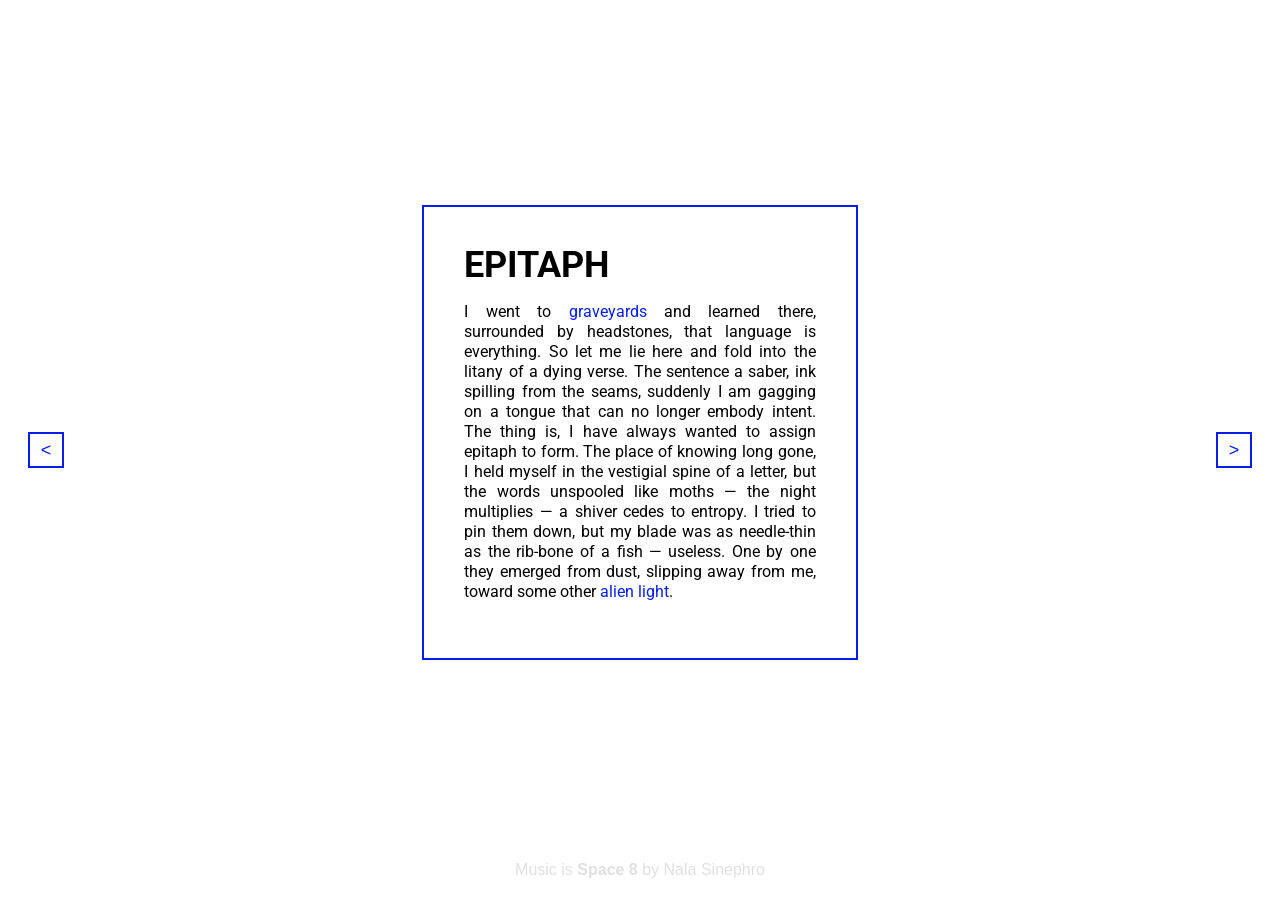
==== commit 2f08171c: "fix mobile popups" ====
--- a/index.html
+++ b/index.html
@@ -30,7 +30,6 @@
     </button>
 
     <div class="stage" id="stage">
-        
       <!-- ==================== EPITAPH ==================== -->
       <section class="poem-frame active">
         <div class="poem-box">
@@ -332,7 +331,7 @@
         </div>
       </div>
 
-      <div class="popup popup--tall" data-pos="bottom-left" id="shadows-popup">
+      <div class="popup" data-pos="bottom-left" id="shadows-popup">
         <div class="mac-titlebar">
           <div class="traffic-lights">
             <button
@@ -414,7 +413,7 @@
         </div>
       </div>
 
-      <div class="popup popup--text" data-pos="left" id="cig-popup">
+      <div class="popup" data-pos="left" id="cig-popup">
         <div class="mac-titlebar">
           <div class="traffic-lights">
             <button
@@ -434,7 +433,7 @@
         </div>
       </div>
 
-      <div class="popup popup--text" data-pos="top-right" id="fire-popup">
+      <div class="popup popup--tall" data-pos="top-right" id="fire-popup">
         <div class="mac-titlebar">
           <div class="traffic-lights">
             <button
--- a/style.css
+++ b/style.css
@@ -399,11 +399,11 @@
 }
 
 .nav-arrow--left {
-  left: 24px;
+  left: 28px;
 }
 
 .nav-arrow--right {
-  right: 24px;
+  right: 28px;
 }
 
 footer {
@@ -413,7 +413,7 @@
   transform: translateX(-50%);
   font-family: "Franklin Gothic Medium", "Arial Narrow", Arial, sans-serif;
   font-size: clamp(11px, 1.4vw, 16px);
-  color: white;
+  color: #e0e0e0;
   display: flex;
   flex-direction: row;
   gap: 20px;
@@ -456,8 +456,8 @@
 
   .popup {
     position: absolute;
-    max-width: min(45vw, 270px);
-    width: auto;
+    width: min(48vw, 240px);
+    max-width: none;
   }
 
   .popup[data-pos="top-left"] {
@@ -504,7 +504,7 @@
   }
 
   .popup--tall {
-    max-width: min(42vw, 240px);
+    max-width: min(48vw, 240px);
   }
 
   .nav-arrow {
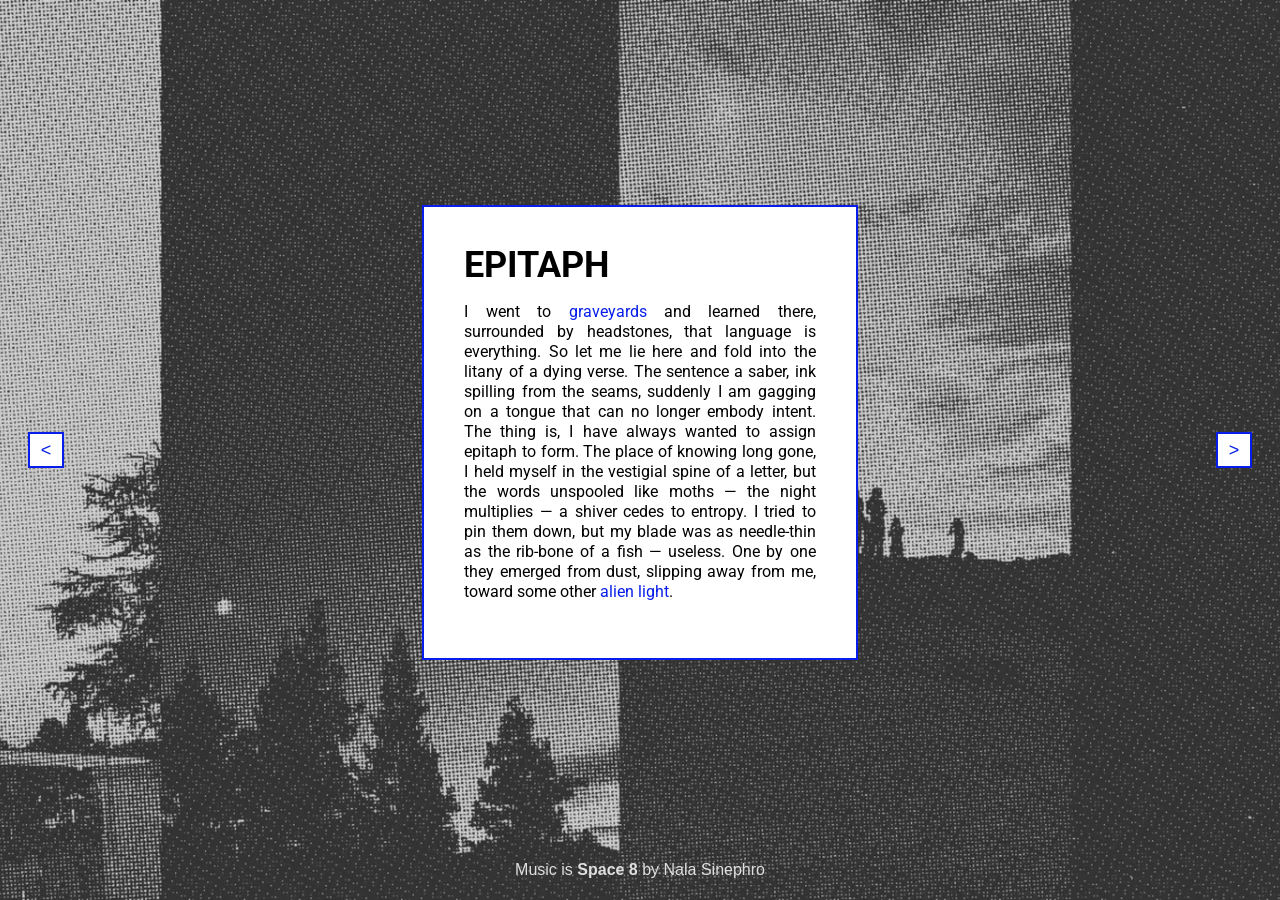
==== commit 2a29458e: "resize background image" ====
--- a/index.html
+++ b/index.html
@@ -268,6 +268,51 @@
         </div>
         <div class="popup-body">
           <img src="files/remains.png" alt="" />
+        </div>
+      </div>
+
+      <!-- ==================== NÁUFRAGO ==================== -->
+      <section class="poem-frame">
+        <div class="poem-box">
+          <div class="poem-text">
+            <h1>NÁUFRAGOS</h1>
+            <pre>
+fever finds me in the light of five moons
+through windows shuttered long ago. your 
+daughter is your son is a <button type="button" class="interactive-text" data-target="shipwreck">shipwreck</button>, someone 
+i can't quite wrap form around, because 
+to me an island is a ghost town, because 
+when you say it you forget we're the same dirt. 
+i tread water in greek fire, keep adrift the
+zombified tongue that took me three years 
+to kill, word by word, and hence i am 
+unmoored, but it's alright — i am i am 
+i am i am — i am anything now.
+            </pre>
+          </div>
+        </div>
+      </section>
+
+      <div class="popup popup--wide" data-pos="top-right" id="shipwreck-popup">
+        <div class="mac-titlebar">
+          <div class="traffic-lights">
+            <button
+              type="button"
+              class="traffic-light close"
+              data-close
+              aria-label="Close"
+            ></button>
+            <span class="traffic-light minimize" aria-hidden="true"></span>
+            <span class="traffic-light zoom" aria-hidden="true"></span>
+          </div>
+          <span class="window-title">FkTHcRQAHU.txt</span>
+          <span class="titlebar-spacer" aria-hidden="true"></span>
+        </div>
+        <div class="popup-body">
+          <div class="text">
+            <span class="highlight">náufrago</span> shipwrecked person; survivor
+            at sea
+          </div>
         </div>
       </div>
 
--- a/style.css
+++ b/style.css
@@ -9,7 +9,7 @@
   width: 100%;
   height: 100%;
   background: #ffffff;
-  background-image: url("files/sky.png");
+  background-image: url("files/sky.webp");
   background-size: cover;
   background-position: center;
   background-repeat: no-repeat;
